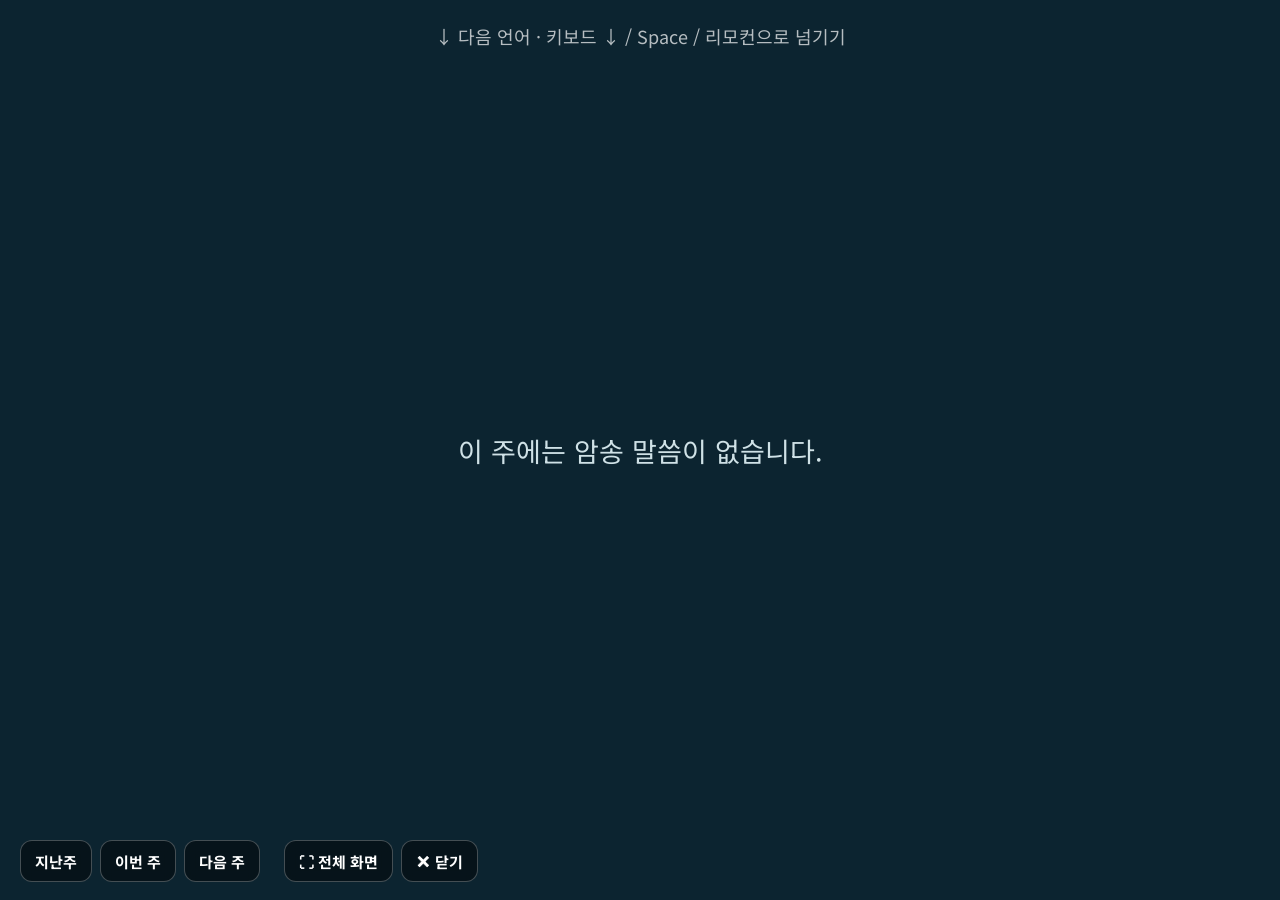
==== present.html @ 6fab0b74 "성구암송: 지난주 → 이번 주 → 다음 주 순서, 대강당 스크린용 발표 화면 추가 - present.html: 한국어 → 스페인어 → 영어 한 화면씩, 키보드·리모컨으로 넘김, 전" ====
<!doctype html>
<html lang="ko">
<head>
  <meta charset="utf-8">
  <meta name="viewport" content="width=device-width, initial-scale=1, viewport-fit=cover">
  <title>성구암송 발표 · LA 중앙교회</title>
  <meta name="robots" content="noindex, nofollow">
  <link rel="icon" href="favicon-32.png" type="image/png">
  <link rel="preconnect" href="https://fonts.googleapis.com">
  <link rel="preconnect" href="https://fonts.gstatic.com" crossorigin>
  <link href="https://fonts.googleapis.com/css2?family=Noto+Sans+KR:wght@500;700;900&family=Noto+Serif+KR:wght@600;700&display=swap" rel="stylesheet">
  <script src="config.js"></script>
  <script src="lacc-parser.js"></script>
  <style>
    :root { --bg1: #0c2430; --bg2: #16404f; --ink: #ffffff; --ink2: #cfe1e6; --gold: #f3d9a4; --accent: #ffb703; }
    * { box-sizing: border-box; }
    html, body { margin: 0; height: 100%; background: var(--bg1); color: var(--ink); font-family: 'Noto Sans KR', system-ui, sans-serif; overflow: hidden; }
    #deck { height: 100vh; overflow-y: auto; scroll-snap-type: y mandatory; scroll-behavior: smooth; scrollbar-width: none; }
    #deck::-webkit-scrollbar { display: none; }
    .slide { position: relative; height: 100vh; scroll-snap-align: start; display: flex; flex-direction: column; padding: 4.5vh 6vw 5vh;
      background: radial-gradient(ellipse at 80% 10%, rgba(243,217,164,.10), transparent 55%), linear-gradient(160deg, var(--bg1) 0%, var(--bg2) 100%); }
    .slide + .slide { border-top: 1px solid rgba(255,255,255,.06); }
    .top { display: flex; align-items: center; justify-content: space-between; gap: 2vw; }
    .brand { display: flex; align-items: center; gap: 1.2vw; font-size: clamp(14px, 2.4vh, 30px); font-weight: 700; color: var(--ink2); }
    .brand img { width: 5.2vh; height: 5.2vh; border-radius: 1vh; background: #fff; padding: .35vh; }
    .lang { display: inline-flex; align-items: center; gap: .9vw; padding: .8vh 1.6vw; border-radius: 99px; background: rgba(255,255,255,.1); border: 1px solid rgba(255,255,255,.2); font-size: clamp(14px, 2.6vh, 32px); font-weight: 900; }
    .lang svg { width: 4.4vh; height: 2.95vh; border-radius: .3vh; box-shadow: 0 0 0 1px rgba(0,0,0,.25); }
    .body { flex: 1; display: flex; flex-direction: column; justify-content: center; align-items: center; text-align: center; min-height: 0; }
    .label { font-size: clamp(16px, 3.2vh, 40px); font-weight: 900; color: var(--gold); letter-spacing: .02em; }
    .theme { margin-top: 1.4vh; display: inline-block; padding: .5vh 1.6vw; border-radius: 99px; background: rgba(243,217,164,.16); color: var(--gold); font-weight: 700; font-size: clamp(14px, 2.4vh, 30px); }
    .verse { margin: 3.5vh 0 0; max-width: 88vw; font-family: 'Noto Serif KR', Georgia, serif; font-weight: 700; line-height: 1.55; word-break: keep-all; text-wrap: balance; text-shadow: 0 2px 18px rgba(0,0,0,.35); }
    .ref { margin-top: 3vh; font-size: clamp(18px, 4.2vh, 56px); font-weight: 900; color: var(--gold); }
    .ref::before { content: "— "; }
    .empty { font-size: 4vh; color: var(--ink2); }
    /* 페이지 번호 · 안내 */
    #pager { position: fixed; right: 2.2vw; bottom: 2.4vh; font-size: clamp(12px, 2vh, 22px); color: rgba(255,255,255,.55); font-weight: 700; z-index: 5; }
    #hint { position: fixed; left: 50%; top: 2.6vh; transform: translateX(-50%); font-size: clamp(12px, 2vh, 22px); color: rgba(255,255,255,.7); transition: opacity .6s; z-index: 5; }
    /* 조작 버튼 (움직임이 없으면 숨김) */
    #ctrl { position: fixed; bottom: 2vh; left: 1.6vw; display: flex; gap: 8px; z-index: 10; transition: opacity .4s; }
    #ctrl.hide { opacity: 0; pointer-events: none; }
    #ctrl button { min-height: 42px; padding: 0 14px; border-radius: 12px; border: 1px solid rgba(255,255,255,.25); background: rgba(0,0,0,.45); color: #fff; font: 700 15px 'Noto Sans KR', sans-serif; cursor: pointer; backdrop-filter: blur(6px); }
    #ctrl button[aria-pressed="true"] { background: var(--gold); color: #2b1d00; border-color: var(--gold); }
    #ctrl .sep { width: 8px; }
    #loading { position: fixed; inset: 0; display: grid; place-items: center; font-size: 3vh; color: var(--ink2); }
    @media (max-width: 700px) { #ctrl { flex-wrap: wrap; max-width: 80vw; } #ctrl button { min-height: 38px; padding: 0 10px; font-size: 13px; } }
  </style>
</head>
<body>
  <div id="loading">…</div>
  <main id="deck" aria-live="polite"></main>
  <div id="ctrl">
    <button type="button" data-which="last"></button>
    <button type="button" data-which="this"></button>
    <button type="button" data-which="next"></button>
    <span class="sep"></span>
    <button type="button" id="fsBtn"></button>
    <button type="button" id="closeBtn"></button>
  </div>
  <div id="pager"></div>
  <div id="hint"></div>

<script>
(function () {
  'use strict';
  var CFG = window.BULLETIN_CONFIG || {};
  var params = new URLSearchParams(location.search);
  var week = params.get('week') || '';
  var which = ['last', 'this', 'next'].indexOf(params.get('which')) !== -1 ? params.get('which') : 'this';
  var ORDER = ['ko', 'es', 'en'];   // 한국어 → 스페인어 → 영어
  var UI = (params.get('lang') || 'ko');
  var FLAGS = {
    ko: '<svg viewBox="0 0 30 20"><rect width="30" height="20" fill="#fff"/><g transform="translate(15 10) rotate(33.7)"><path d="M-5 0a5 5 0 0 1 10 0z" fill="#cd2e3a"/><path d="M-5 0a5 5 0 0 0 10 0z" fill="#0047a0"/><circle cx="-2.5" r="2.5" fill="#cd2e3a"/><circle cx="2.5" r="2.5" fill="#0047a0"/></g></svg>',
    es: '<svg viewBox="0 0 30 20"><rect width="10" height="20" fill="#006847"/><rect x="10" width="10" height="20" fill="#fff"/><rect x="20" width="10" height="20" fill="#ce1126"/><circle cx="15" cy="10" r="2.6" fill="#8c6a2f"/></svg>',
    en: '<svg viewBox="0 0 30 20"><rect width="30" height="20" fill="#b22234"/><g fill="#fff"><rect y="1.54" width="30" height="1.54"/><rect y="4.62" width="30" height="1.54"/><rect y="7.69" width="30" height="1.54"/><rect y="10.77" width="30" height="1.54"/><rect y="13.85" width="30" height="1.54"/><rect y="16.92" width="30" height="1.54"/></g><rect width="12" height="10.77" fill="#3c3b6e"/></svg>',
  };
  var T = {
    ko: { name: 'LA 중앙교회', lang: '한국어', label: { last: '지난주 암송 말씀', this: '이번 주 암송 말씀', next: '다음 주 암송 말씀' } },
    es: { name: 'LA Central Church', lang: 'Español', label: { last: 'Versículo de la semana pasada', this: 'Versículo de esta semana', next: 'Versículo de la próxima semana' } },
    en: { name: 'LA Central Church', lang: 'English', label: { last: 'Last Week’s Memory Verse', this: 'This Week’s Memory Verse', next: 'Next Week’s Memory Verse' } },
  };
  var CTRL = {
    ko: { last: '지난주', this: '이번 주', next: '다음 주', fs: '⛶ 전체 화면', exitFs: '⛶ 전체 화면 끝', close: '✕ 닫기', hint: '↓ 다음 언어 · 키보드 ↓ / Space / 리모컨으로 넘기기', none: '이 주에는 암송 말씀이 없습니다.' },
    en: { last: 'Last week', this: 'This week', next: 'Next week', fs: '⛶ Full screen', exitFs: '⛶ Exit full screen', close: '✕ Close', hint: '↓ Next language · Arrow ↓ / Space / clicker', none: 'No memory verse for this week.' },
    es: { last: 'Semana pasada', this: 'Esta semana', next: 'Próxima semana', fs: '⛶ Pantalla completa', exitFs: '⛶ Salir', close: '✕ Cerrar', hint: '↓ Siguiente idioma · Flecha ↓ / Espacio / control', none: 'No hay versículo esta semana.' },
  }[UI] || null;
  var C = CTRL || { last: '지난주', this: '이번 주', next: '다음 주', fs: '⛶ 전체 화면', exitFs: '⛶ 전체 화면 끝', close: '✕ 닫기', hint: '↓', none: '' };
  var $ = function (id) { return document.getElementById(id); };
  var esc = function (s) { return String(s == null ? '' : s).replace(/[&<>"']/g, function (c) { return { '&': '&amp;', '<': '&lt;', '>': '&gt;', '"': '&quot;', "'": '&#39;' }[c]; }); };
  var view = null;

  function field(o) {
    if (!o) return { text: '', ref: '', theme: '' };
    if (which === 'last') return { text: o.memoryLastText, ref: o.memoryLastRef, theme: '' };
    if (which === 'next') return { text: o.memoryNextText, ref: o.memoryNextRef, theme: '' };
    return { text: o.memoryVerseText, ref: o.memoryVerseRef, theme: o.memoryVerseTheme };
  }

  function build() {
    var slides = ORDER.map(function (l) {
      var f = field(view && view[l]);
      if (!f.text) return '';
      return '<section class="slide" lang="' + l + '">' +
        '<div class="top"><div class="brand"><img src="logo.png" alt=""><span>' + esc(T[l].name) + '</span></div>' +
        '<div class="lang">' + FLAGS[l] + '<span>' + esc(T[l].lang) + '</span></div></div>' +
        '<div class="body"><div class="label">' + esc(T[l].label[which]) + '</div>' +
        (f.theme ? '<div class="theme">' + esc(f.theme) + '</div>' : '') +
        '<p class="verse">' + esc(f.text) + '</p>' + (f.ref ? '<div class="ref">' + esc(f.ref) + '</div>' : '') + '</div></section>';
    }).join('');
    $('deck').innerHTML = slides || '<section class="slide"><div class="body"><p class="empty">' + esc(C.none) + '</p></div></section>';
    document.querySelectorAll('#ctrl [data-which]').forEach(function (b) { b.setAttribute('aria-pressed', String(b.getAttribute('data-which') === which)); });
    fitAll(); $('deck').scrollTop = 0; updatePager();
  }

  // 글씨를 화면에 꽉 차게 (넘치면 줄임)
  function fitAll() {
    document.querySelectorAll('.slide').forEach(function (sl) {
      var v = sl.querySelector('.verse'), body = sl.querySelector('.body');
      if (!v) return;
      var size = Math.min(window.innerHeight * 0.11, window.innerWidth * 0.072);
      v.style.fontSize = size + 'px';
      var guard = 0;
      while (body.scrollHeight > body.clientHeight && size > 12 && guard++ < 80) { size *= 0.95; v.style.fontSize = size + 'px'; }
    });
  }

  function slides() { return Array.prototype.slice.call(document.querySelectorAll('.slide')); }
  function current() { var h = window.innerHeight; return Math.round($('deck').scrollTop / h); }
  function go(i) { var s = slides(); if (!s.length) return; i = Math.max(0, Math.min(s.length - 1, i)); s[i].scrollIntoView({ behavior: 'smooth', block: 'start' }); }
  function updatePager() { var n = slides().length; $('pager').textContent = n > 1 ? (current() + 1) + ' / ' + n : ''; }
  $('deck').addEventListener('scroll', function () { clearTimeout(updatePager.t); updatePager.t = setTimeout(updatePager, 80); });

  document.addEventListener('keydown', function (e) {
    var k = e.key;
    if (['ArrowDown', 'ArrowRight', 'PageDown', ' ', 'Enter'].indexOf(k) !== -1) { e.preventDefault(); go(current() + 1); }
    else if (['ArrowUp', 'ArrowLeft', 'PageUp', 'Backspace'].indexOf(k) !== -1) { e.preventDefault(); go(current() - 1); }
    else if (k === 'Home') { e.preventDefault(); go(0); }
    else if (k === 'End') { e.preventDefault(); go(99); }
    else if (k === 'f' || k === 'F') toggleFs();
    poke();
  });

  function toggleFs() {
    if (document.fullscreenElement) document.exitFullscreen && document.exitFullscreen();
    else (document.documentElement.requestFullscreen || document.documentElement.webkitRequestFullscreen || function () {}).call(document.documentElement);
  }
  document.addEventListener('fullscreenchange', function () { $('fsBtn').textContent = document.fullscreenElement ? C.exitFs : C.fs; setTimeout(function () { fitAll(); go(current()); }, 250); });
  $('fsBtn').addEventListener('click', toggleFs);
  $('closeBtn').addEventListener('click', function () { window.close(); });
  document.querySelectorAll('#ctrl [data-which]').forEach(function (b) {
    b.addEventListener('click', function () {
      which = b.getAttribute('data-which');
      var p = new URLSearchParams(location.search); p.set('which', which); history.replaceState(null, '', '?' + p.toString());
      build();
    });
  });
  window.addEventListener('resize', function () { clearTimeout(fitAll.t); fitAll.t = setTimeout(function () { fitAll(); go(current()); }, 150); });

  // 마우스를 움직이면 버튼이 보이고, 가만히 있으면 숨김 (발표 화면을 깨끗하게)
  function poke() { $('ctrl').classList.remove('hide'); document.body.style.cursor = ''; clearTimeout(poke.t); poke.t = setTimeout(function () { $('ctrl').classList.add('hide'); document.body.style.cursor = 'none'; }, 2500); }
  ['mousemove', 'touchstart'].forEach(function (ev) { document.addEventListener(ev, poke, { passive: true }); });

  // 글자
  document.querySelectorAll('#ctrl [data-which]').forEach(function (b) { b.textContent = C[b.getAttribute('data-which')]; });
  $('fsBtn').textContent = C.fs; $('closeBtn').textContent = C.close; $('hint').textContent = C.hint;
  setTimeout(function () { $('hint').style.opacity = 0; }, 6000);
  poke();

  // 소식지 데이터 불러오기 (모바일 소식지와 같은 주소)
  var url = CFG.API_URL ? CFG.API_URL + (CFG.API_URL.indexOf('?') === -1 ? '?' : '&') + (week ? 'week=' + encodeURIComponent(week) + '&' : '') + 't=' + Date.now() : 'sample-data.json';
  fetch(url, { redirect: 'follow' }).then(function (r) { return r.json(); }).then(function (d) {
    var b = d.bulletin || (d.bulletins && d.bulletins[week || d.weeks[0]]);
    view = window.LACCParser ? window.LACCParser.fromBulletin(b) : null;
    $('loading').remove(); build();
  }).catch(function () { $('loading').textContent = C.none; });
  (document.fonts && document.fonts.ready ? document.fonts.ready : Promise.resolve()).then(function () { setTimeout(fitAll, 50); });
})();
</script>
</body>
</html>
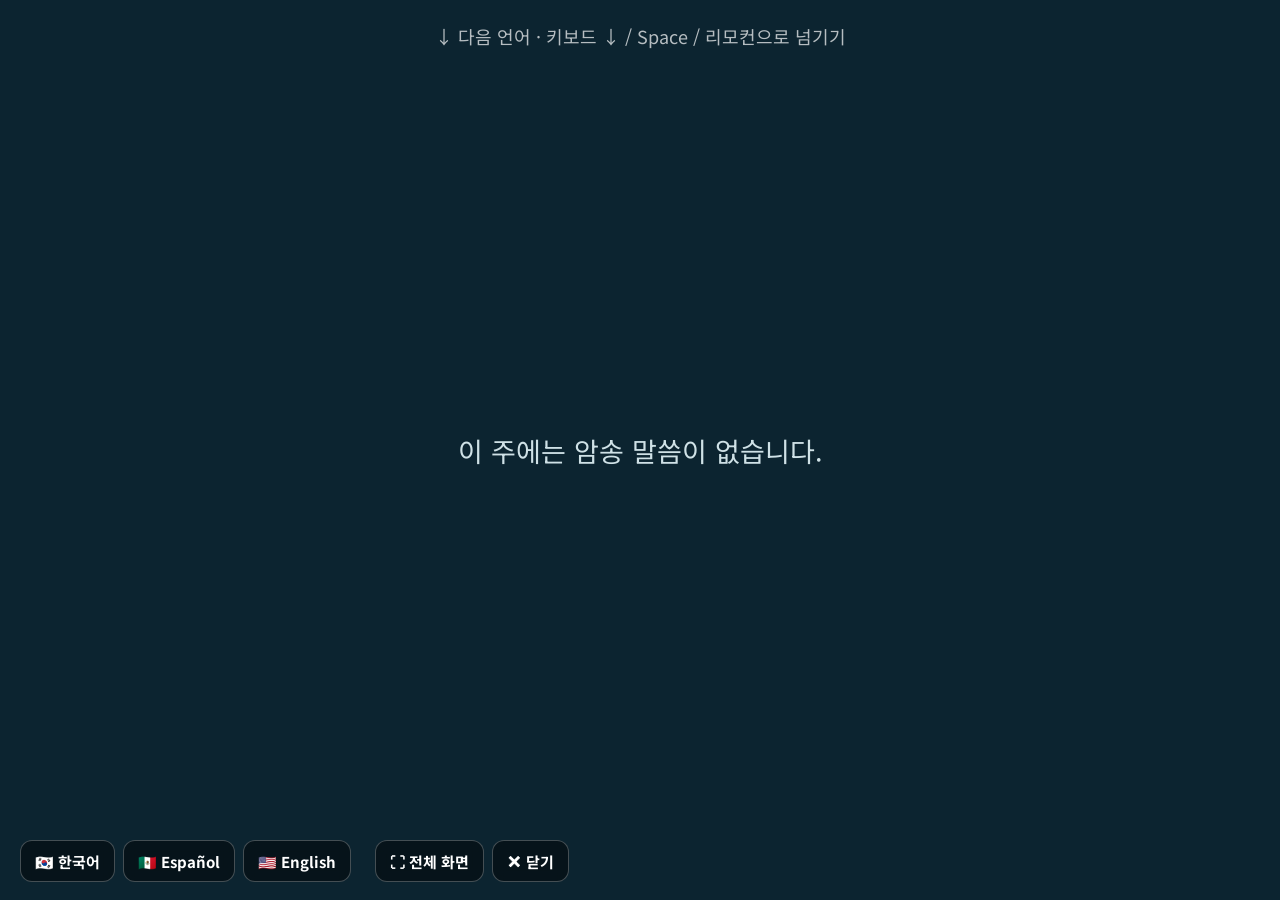
==== commit 2ce93c47: "발표 화면: 언어별 지난주·이번 주·다음 주 9장, 글꼴 로딩 후 글씨 크기 다시 맞춤 / 앱 성구암송 카드는 예전 순서로, 발표 버튼은 작은 아이콘 Co-Authored-By: " ====
--- a/present.html
+++ b/present.html
@@ -26,7 +26,9 @@
     .lang { display: inline-flex; align-items: center; gap: .9vw; padding: .8vh 1.6vw; border-radius: 99px; background: rgba(255,255,255,.1); border: 1px solid rgba(255,255,255,.2); font-size: clamp(14px, 2.6vh, 32px); font-weight: 900; }
     .lang svg { width: 4.4vh; height: 2.95vh; border-radius: .3vh; box-shadow: 0 0 0 1px rgba(0,0,0,.25); }
     .body { flex: 1; display: flex; flex-direction: column; justify-content: center; align-items: center; text-align: center; min-height: 0; }
+    .inner { display: flex; flex-direction: column; align-items: center; max-width: 100%; }
     .label { font-size: clamp(16px, 3.2vh, 40px); font-weight: 900; color: var(--gold); letter-spacing: .02em; }
+    .slide[data-w="last"] .label, .slide[data-w="next"] .label { color: #bcd6dd; }
     .theme { margin-top: 1.4vh; display: inline-block; padding: .5vh 1.6vw; border-radius: 99px; background: rgba(243,217,164,.16); color: var(--gold); font-weight: 700; font-size: clamp(14px, 2.4vh, 30px); }
     .verse { margin: 3.5vh 0 0; max-width: 88vw; font-family: 'Noto Serif KR', Georgia, serif; font-weight: 700; line-height: 1.55; word-break: keep-all; text-wrap: balance; text-shadow: 0 2px 18px rgba(0,0,0,.35); }
     .ref { margin-top: 3vh; font-size: clamp(18px, 4.2vh, 56px); font-weight: 900; color: var(--gold); }
@@ -49,9 +51,9 @@
   <div id="loading">…</div>
   <main id="deck" aria-live="polite"></main>
   <div id="ctrl">
-    <button type="button" data-which="last"></button>
-    <button type="button" data-which="this"></button>
-    <button type="button" data-which="next"></button>
+    <button type="button" data-jump="ko">🇰🇷 한국어</button>
+    <button type="button" data-jump="es">🇲🇽 Español</button>
+    <button type="button" data-jump="en">🇺🇸 English</button>
     <span class="sep"></span>
     <button type="button" id="fsBtn"></button>
     <button type="button" id="closeBtn"></button>
@@ -88,45 +90,53 @@
   var esc = function (s) { return String(s == null ? '' : s).replace(/[&<>"']/g, function (c) { return { '&': '&amp;', '<': '&lt;', '>': '&gt;', '"': '&quot;', "'": '&#39;' }[c]; }); };
   var view = null;
 
-  function field(o) {
+  function field(o, w) {
     if (!o) return { text: '', ref: '', theme: '' };
-    if (which === 'last') return { text: o.memoryLastText, ref: o.memoryLastRef, theme: '' };
-    if (which === 'next') return { text: o.memoryNextText, ref: o.memoryNextRef, theme: '' };
+    if (w === 'last') return { text: o.memoryLastText, ref: o.memoryLastRef, theme: o.memoryVerseTheme };
+    if (w === 'next') return { text: o.memoryNextText, ref: o.memoryNextRef, theme: o.memoryVerseTheme };
     return { text: o.memoryVerseText, ref: o.memoryVerseRef, theme: o.memoryVerseTheme };
   }
 
+  // 언어마다 지난주 → 이번 주 → 다음 주 (한국어 3장 → 스페인어 3장 → 영어 3장)
   function build() {
-    var slides = ORDER.map(function (l) {
-      var f = field(view && view[l]);
+    var slides = [];
+    ORDER.forEach(function (l) { ['last', 'this', 'next'].forEach(function (w) { slides.push(slideHtml(l, w)); }); });
+    $('deck').innerHTML = slides.join('') || '<section class="slide"><div class="body"><p class="empty">' + esc(C.none) + '</p></div></section>';
+    fitAll(); $('deck').scrollTop = 0; updatePager();
+  }
+  function slideHtml(l, w) {
+      var f = field(view && view[l], w);
       if (!f.text) return '';
-      return '<section class="slide" lang="' + l + '">' +
+      var which = w;
+      return '<section class="slide" lang="' + l + '" data-w="' + w + '">' +
         '<div class="top"><div class="brand"><img src="logo.png" alt=""><span>' + esc(T[l].name) + '</span></div>' +
         '<div class="lang">' + FLAGS[l] + '<span>' + esc(T[l].lang) + '</span></div></div>' +
-        '<div class="body"><div class="label">' + esc(T[l].label[which]) + '</div>' +
+        '<div class="body"><div class="inner"><div class="label">' + esc(T[l].label[which]) + '</div>' +
         (f.theme ? '<div class="theme">' + esc(f.theme) + '</div>' : '') +
-        '<p class="verse">' + esc(f.text) + '</p>' + (f.ref ? '<div class="ref">' + esc(f.ref) + '</div>' : '') + '</div></section>';
-    }).join('');
-    $('deck').innerHTML = slides || '<section class="slide"><div class="body"><p class="empty">' + esc(C.none) + '</p></div></section>';
-    document.querySelectorAll('#ctrl [data-which]').forEach(function (b) { b.setAttribute('aria-pressed', String(b.getAttribute('data-which') === which)); });
-    fitAll(); $('deck').scrollTop = 0; updatePager();
+        '<p class="verse">' + esc(f.text) + '</p>' + (f.ref ? '<div class="ref">' + esc(f.ref) + '</div>' : '') + '</div></div></section>';
   }
 
   // 글씨를 화면에 꽉 차게 (넘치면 줄임)
   function fitAll() {
     document.querySelectorAll('.slide').forEach(function (sl) {
-      var v = sl.querySelector('.verse'), body = sl.querySelector('.body');
-      if (!v) return;
+      var v = sl.querySelector('.verse'), body = sl.querySelector('.body'), inner = sl.querySelector('.inner');
+      if (!v || !inner) return;
       var size = Math.min(window.innerHeight * 0.11, window.innerWidth * 0.072);
       v.style.fontSize = size + 'px';
-      var guard = 0;
-      while (body.scrollHeight > body.clientHeight && size > 12 && guard++ < 80) { size *= 0.95; v.style.fontSize = size + 'px'; }
+      var room = body.clientHeight * 0.97, guard = 0;
+      while (inner.offsetHeight > room && size > 12 && guard++ < 80) { size *= 0.95; v.style.fontSize = size + 'px'; }
     });
   }
 
   function slides() { return Array.prototype.slice.call(document.querySelectorAll('.slide')); }
   function current() { var h = window.innerHeight; return Math.round($('deck').scrollTop / h); }
   function go(i) { var s = slides(); if (!s.length) return; i = Math.max(0, Math.min(s.length - 1, i)); s[i].scrollIntoView({ behavior: 'smooth', block: 'start' }); }
-  function updatePager() { var n = slides().length; $('pager').textContent = n > 1 ? (current() + 1) + ' / ' + n : ''; }
+  function updatePager() {
+    var s = slides(), n = s.length, i = current();
+    $('pager').textContent = n > 1 ? (i + 1) + ' / ' + n : '';
+    var l = s[i] && s[i].lang;
+    document.querySelectorAll('#ctrl [data-jump]').forEach(function (b) { b.setAttribute('aria-pressed', String(b.getAttribute('data-jump') === l)); });
+  }
   $('deck').addEventListener('scroll', function () { clearTimeout(updatePager.t); updatePager.t = setTimeout(updatePager, 80); });
 
   document.addEventListener('keydown', function (e) {
@@ -146,11 +156,11 @@
   document.addEventListener('fullscreenchange', function () { $('fsBtn').textContent = document.fullscreenElement ? C.exitFs : C.fs; setTimeout(function () { fitAll(); go(current()); }, 250); });
   $('fsBtn').addEventListener('click', toggleFs);
   $('closeBtn').addEventListener('click', function () { window.close(); });
-  document.querySelectorAll('#ctrl [data-which]').forEach(function (b) {
+  // 언어 바로가기: 그 언어의 「지난주」 화면으로
+  document.querySelectorAll('#ctrl [data-jump]').forEach(function (b) {
     b.addEventListener('click', function () {
-      which = b.getAttribute('data-which');
-      var p = new URLSearchParams(location.search); p.set('which', which); history.replaceState(null, '', '?' + p.toString());
-      build();
+      var s = slides(), l = b.getAttribute('data-jump');
+      for (var i = 0; i < s.length; i++) if (s[i].lang === l) { go(i); break; }
     });
   });
   window.addEventListener('resize', function () { clearTimeout(fitAll.t); fitAll.t = setTimeout(function () { fitAll(); go(current()); }, 150); });
@@ -160,7 +170,6 @@
   ['mousemove', 'touchstart'].forEach(function (ev) { document.addEventListener(ev, poke, { passive: true }); });
 
   // 글자
-  document.querySelectorAll('#ctrl [data-which]').forEach(function (b) { b.textContent = C[b.getAttribute('data-which')]; });
   $('fsBtn').textContent = C.fs; $('closeBtn').textContent = C.close; $('hint').textContent = C.hint;
   setTimeout(function () { $('hint').style.opacity = 0; }, 6000);
   poke();
@@ -171,8 +180,18 @@
     var b = d.bulletin || (d.bulletins && d.bulletins[week || d.weeks[0]]);
     view = window.LACCParser ? window.LACCParser.fromBulletin(b) : null;
     $('loading').remove(); build();
+    if (document.fonts && document.fonts.load) {
+      // 슬라이드에 쓰인 글꼴을 미리 불러온 뒤 다시 맞춤
+      Promise.all(['700 40px "Noto Serif KR"', '900 40px "Noto Sans KR"'].map(function (f) { return document.fonts.load(f, 'Aa가'); })).then(refit, refit);
+    }
   }).catch(function () { $('loading').textContent = C.none; });
-  (document.fonts && document.fonts.ready ? document.fonts.ready : Promise.resolve()).then(function () { setTimeout(fitAll, 50); });
+  // 웹 글꼴이 늦게 도착하면 글자 크기가 바뀌므로 글꼴이 다 오면 다시 맞춤
+  function refit() { fitAll(); updatePager(); }
+  if (document.fonts) {
+    document.fonts.addEventListener && document.fonts.addEventListener('loadingdone', refit);
+    document.fonts.ready.then(refit);
+  }
+  [600, 1500, 3000].forEach(function (ms) { setTimeout(refit, ms); });
 })();
 </script>
 </body>
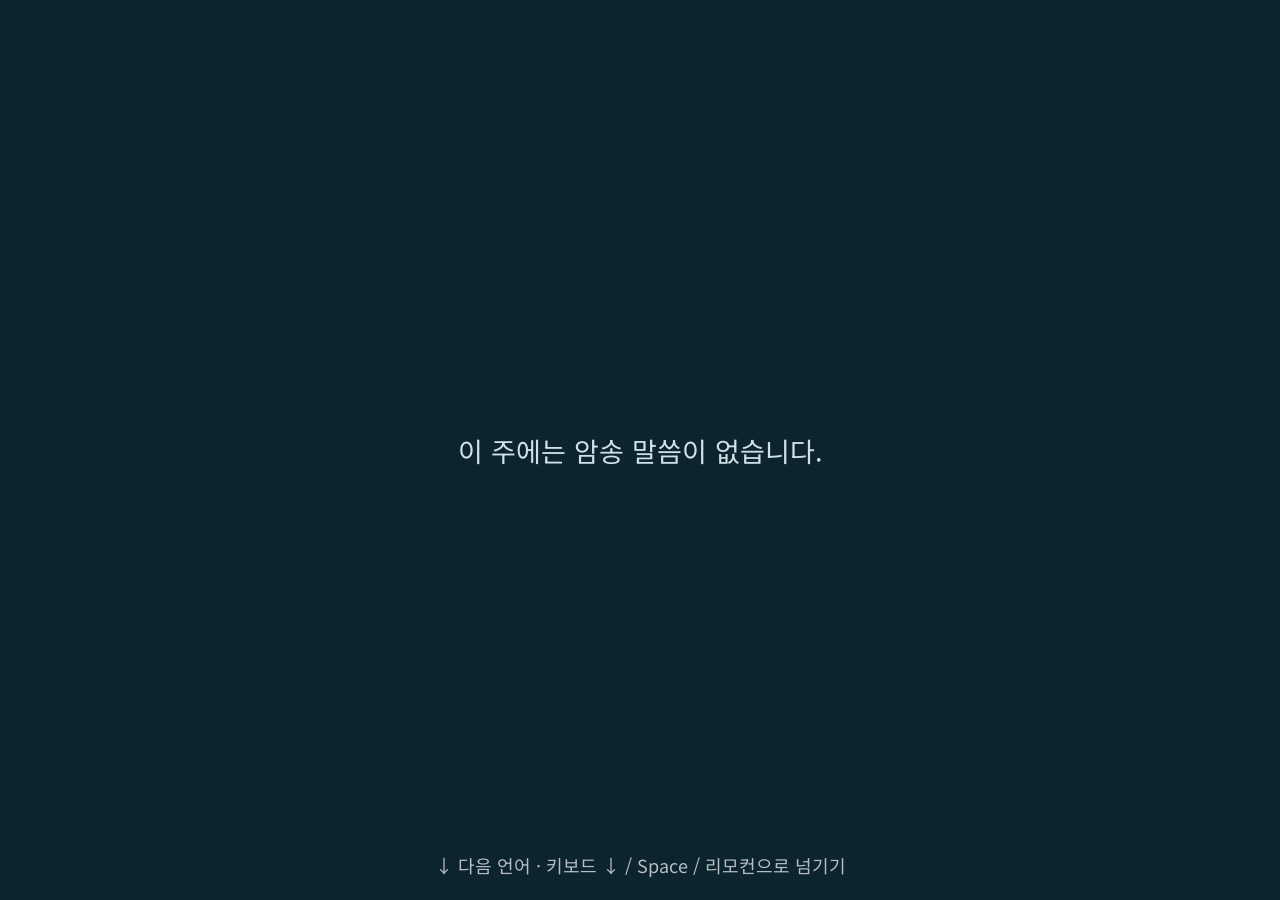
==== commit 1acd22ec: "발표 화면: 위쪽 로고·언어 표시 제거, 말씀을 화면 맨 위부터 크게 Co-Authored-By: Claude Opus 5.5 <noreply@anthropic.com> Claud" ====
--- a/present.html
+++ b/present.html
@@ -17,7 +17,7 @@
     html, body { margin: 0; height: 100%; background: var(--bg1); color: var(--ink); font-family: 'Noto Sans KR', system-ui, sans-serif; overflow: hidden; }
     #deck { height: 100vh; overflow-y: auto; scroll-snap-type: y mandatory; scroll-behavior: smooth; scrollbar-width: none; }
     #deck::-webkit-scrollbar { display: none; }
-    .slide { position: relative; height: 100vh; scroll-snap-align: start; display: flex; flex-direction: column; padding: 4.5vh 6vw 5vh;
+    .slide { position: relative; height: 100vh; scroll-snap-align: start; display: flex; flex-direction: column; padding: 3vh 4.5vw 6vh;
       background: radial-gradient(ellipse at 80% 10%, rgba(243,217,164,.10), transparent 55%), linear-gradient(160deg, var(--bg1) 0%, var(--bg2) 100%); }
     .slide + .slide { border-top: 1px solid rgba(255,255,255,.06); }
     .top { display: flex; align-items: center; justify-content: space-between; gap: 2vw; }
@@ -25,18 +25,18 @@
     .brand img { width: 5.2vh; height: 5.2vh; border-radius: 1vh; background: #fff; padding: .35vh; }
     .lang { display: inline-flex; align-items: center; gap: .9vw; padding: .8vh 1.6vw; border-radius: 99px; background: rgba(255,255,255,.1); border: 1px solid rgba(255,255,255,.2); font-size: clamp(14px, 2.6vh, 32px); font-weight: 900; }
     .lang svg { width: 4.4vh; height: 2.95vh; border-radius: .3vh; box-shadow: 0 0 0 1px rgba(0,0,0,.25); }
-    .body { flex: 1; display: flex; flex-direction: column; justify-content: center; align-items: center; text-align: center; min-height: 0; }
+    .body { flex: 1; display: flex; flex-direction: column; justify-content: flex-start; align-items: center; text-align: center; min-height: 0; }
     .inner { display: flex; flex-direction: column; align-items: center; max-width: 100%; }
-    .label { font-size: clamp(16px, 3.2vh, 40px); font-weight: 900; color: var(--gold); letter-spacing: .02em; }
+    .label { font-size: clamp(14px, 2.6vh, 34px); font-weight: 900; color: var(--gold); letter-spacing: .02em; }
     .slide[data-w="last"] .label, .slide[data-w="next"] .label { color: #bcd6dd; }
-    .theme { margin-top: 1.4vh; display: inline-block; padding: .5vh 1.6vw; border-radius: 99px; background: rgba(243,217,164,.16); color: var(--gold); font-weight: 700; font-size: clamp(14px, 2.4vh, 30px); }
-    .verse { margin: 3.5vh 0 0; max-width: 88vw; font-family: 'Noto Serif KR', Georgia, serif; font-weight: 700; line-height: 1.55; word-break: keep-all; text-wrap: balance; text-shadow: 0 2px 18px rgba(0,0,0,.35); }
-    .ref { margin-top: 3vh; font-size: clamp(18px, 4.2vh, 56px); font-weight: 900; color: var(--gold); }
+    .theme { margin-left: .8vw; display: inline-block; padding: .2vh 1.1vw; border-radius: 99px; background: rgba(243,217,164,.16); color: var(--gold); font-weight: 700; font-size: .85em; vertical-align: .05em; }
+    .verse { margin: 1.6vh 0 0; max-width: 92vw; font-family: 'Noto Serif KR', Georgia, serif; font-weight: 700; line-height: 1.55; word-break: keep-all; text-wrap: balance; text-shadow: 0 2px 18px rgba(0,0,0,.35); }
+    .ref { margin-top: 2.2vh; font-size: clamp(18px, 4.2vh, 56px); font-weight: 900; color: var(--gold); }
     .ref::before { content: "— "; }
     .empty { font-size: 4vh; color: var(--ink2); }
     /* 페이지 번호 · 안내 */
     #pager { position: fixed; right: 2.2vw; bottom: 2.4vh; font-size: clamp(12px, 2vh, 22px); color: rgba(255,255,255,.55); font-weight: 700; z-index: 5; }
-    #hint { position: fixed; left: 50%; top: 2.6vh; transform: translateX(-50%); font-size: clamp(12px, 2vh, 22px); color: rgba(255,255,255,.7); transition: opacity .6s; z-index: 5; }
+    #hint { position: fixed; left: 50%; bottom: 2.4vh; transform: translateX(-50%); font-size: clamp(12px, 2vh, 22px); color: rgba(255,255,255,.7); transition: opacity .6s; z-index: 5; }
     /* 조작 버튼 (움직임이 없으면 숨김) */
     #ctrl { position: fixed; bottom: 2vh; left: 1.6vw; display: flex; gap: 8px; z-index: 10; transition: opacity .4s; }
     #ctrl.hide { opacity: 0; pointer-events: none; }
@@ -109,10 +109,8 @@
       if (!f.text) return '';
       var which = w;
       return '<section class="slide" lang="' + l + '" data-w="' + w + '">' +
-        '<div class="top"><div class="brand"><img src="logo.png" alt=""><span>' + esc(T[l].name) + '</span></div>' +
-        '<div class="lang">' + FLAGS[l] + '<span>' + esc(T[l].lang) + '</span></div></div>' +
-        '<div class="body"><div class="inner"><div class="label">' + esc(T[l].label[which]) + '</div>' +
-        (f.theme ? '<div class="theme">' + esc(f.theme) + '</div>' : '') +
+
+        '<div class="body"><div class="inner"><div class="label">' + esc(T[l].label[which]) + (f.theme ? ' <span class="theme">' + esc(f.theme) + '</span>' : '') + '</div>' +
         '<p class="verse">' + esc(f.text) + '</p>' + (f.ref ? '<div class="ref">' + esc(f.ref) + '</div>' : '') + '</div></div></section>';
   }
 
@@ -121,9 +119,9 @@
     document.querySelectorAll('.slide').forEach(function (sl) {
       var v = sl.querySelector('.verse'), body = sl.querySelector('.body'), inner = sl.querySelector('.inner');
       if (!v || !inner) return;
-      var size = Math.min(window.innerHeight * 0.11, window.innerWidth * 0.072);
+      var size = Math.min(window.innerHeight * 0.13, window.innerWidth * 0.08);
       v.style.fontSize = size + 'px';
-      var room = body.clientHeight * 0.97, guard = 0;
+      var room = body.clientHeight * 0.98, guard = 0;
       while (inner.offsetHeight > room && size > 12 && guard++ < 80) { size *= 0.95; v.style.fontSize = size + 'px'; }
     });
   }
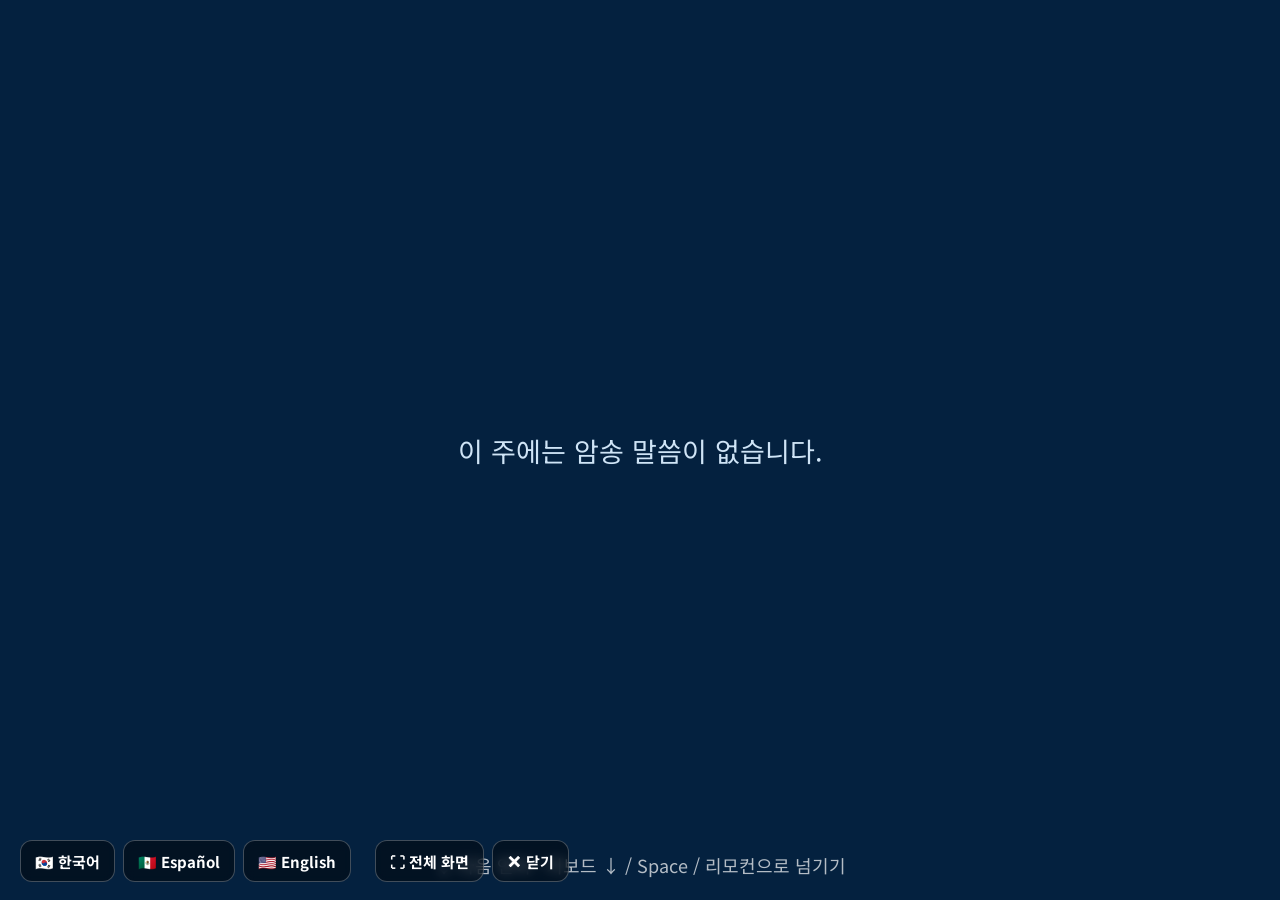
==== commit 73b9af51: "색상을 생명의말씀선교회 홈페이지에 맞춤 (진한 파랑 · 하늘색 · 연회색 바탕 · 빨간 날짜), 발표 화면도 파랑 - 묵상 말씀: 한국어 줄에 붙어 온 스페인어 분리, 「겔 48/" ====
--- a/present.html
+++ b/present.html
@@ -12,13 +12,13 @@
   <script src="config.js"></script>
   <script src="lacc-parser.js"></script>
   <style>
-    :root { --bg1: #0c2430; --bg2: #16404f; --ink: #ffffff; --ink2: #cfe1e6; --gold: #f3d9a4; --accent: #ffb703; }
+    :root { --bg1: #04213f; --bg2: #00427a; --ink: #ffffff; --ink2: #cfe4f6; --gold: #7fd3f7; --accent: #ffb703; }
     * { box-sizing: border-box; }
     html, body { margin: 0; height: 100%; background: var(--bg1); color: var(--ink); font-family: 'Noto Sans KR', system-ui, sans-serif; overflow: hidden; }
     #deck { height: 100vh; overflow-y: auto; scroll-snap-type: y mandatory; scroll-behavior: smooth; scrollbar-width: none; }
     #deck::-webkit-scrollbar { display: none; }
     .slide { position: relative; height: 100vh; scroll-snap-align: start; display: flex; flex-direction: column; padding: 3vh 4.5vw 6vh;
-      background: radial-gradient(ellipse at 80% 10%, rgba(243,217,164,.10), transparent 55%), linear-gradient(160deg, var(--bg1) 0%, var(--bg2) 100%); }
+      background: radial-gradient(ellipse at 80% 10%, rgba(34,178,233,.14), transparent 55%), linear-gradient(160deg, var(--bg1) 0%, var(--bg2) 100%); }
     .slide + .slide { border-top: 1px solid rgba(255,255,255,.06); }
     .top { display: flex; align-items: center; justify-content: space-between; gap: 2vw; }
     .brand { display: flex; align-items: center; gap: 1.2vw; font-size: clamp(14px, 2.4vh, 30px); font-weight: 700; color: var(--ink2); }
@@ -29,7 +29,7 @@
     .inner { display: flex; flex-direction: column; align-items: center; max-width: 100%; }
     .label { font-size: clamp(14px, 2.6vh, 34px); font-weight: 900; color: var(--gold); letter-spacing: .02em; }
     .slide[data-w="last"] .label, .slide[data-w="next"] .label { color: #bcd6dd; }
-    .theme { margin-left: .8vw; display: inline-block; padding: .2vh 1.1vw; border-radius: 99px; background: rgba(243,217,164,.16); color: var(--gold); font-weight: 700; font-size: .85em; vertical-align: .05em; }
+    .theme { margin-left: .8vw; display: inline-block; padding: .2vh 1.1vw; border-radius: 99px; background: rgba(34,178,233,.18); color: var(--gold); font-weight: 700; font-size: .85em; vertical-align: .05em; }
     .verse { margin: 1.6vh 0 0; max-width: 92vw; font-family: 'Noto Serif KR', Georgia, serif; font-weight: 700; line-height: 1.55; word-break: keep-all; text-wrap: balance; text-shadow: 0 2px 18px rgba(0,0,0,.35); }
     .ref { margin-top: 2.2vh; font-size: clamp(18px, 4.2vh, 56px); font-weight: 900; color: var(--gold); }
     .ref::before { content: "— "; }
